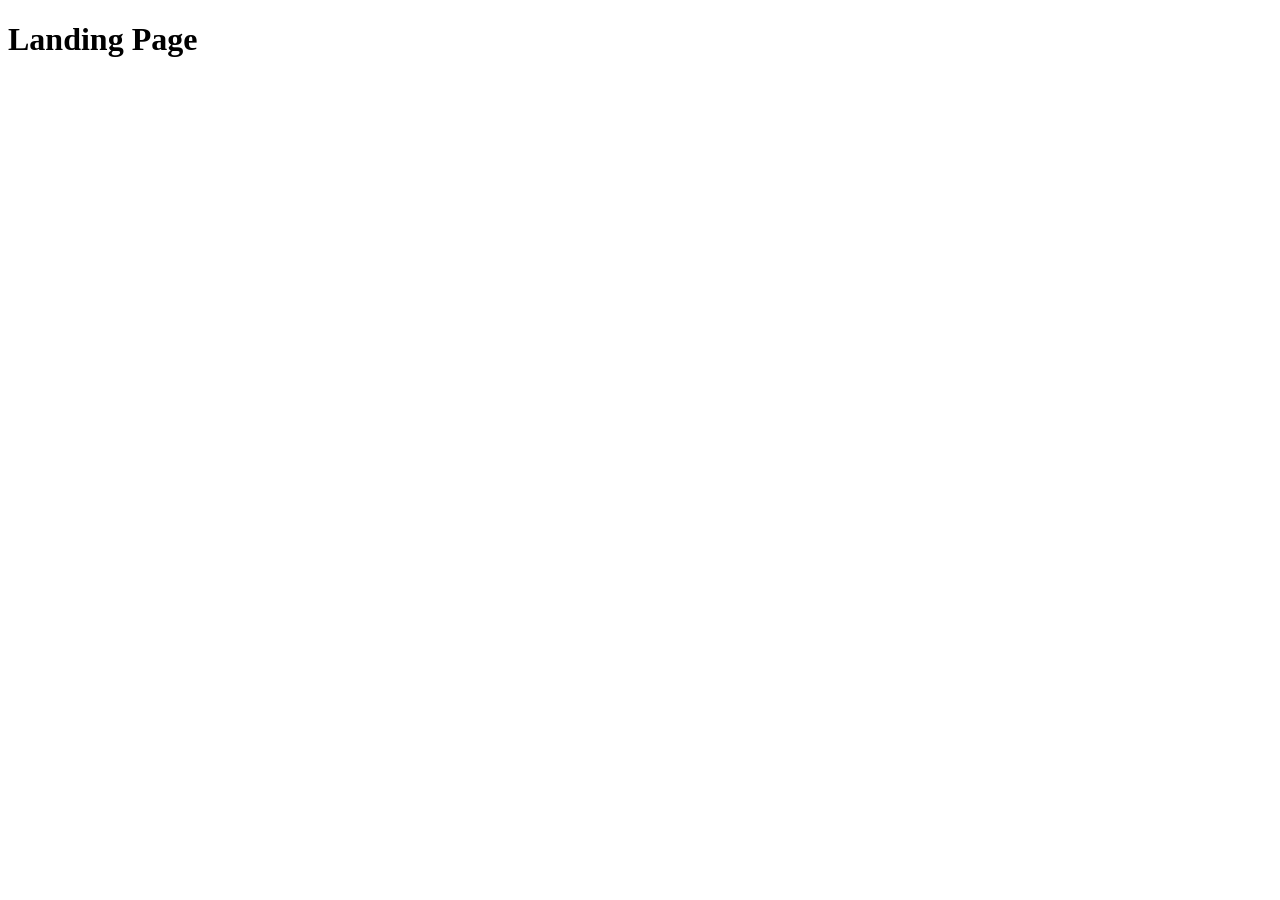
==== src/index.html @ e7beddda "Initial commit" ====
<!DOCTYPE html>
<html lang="en">
  <head>
    <meta charset="UTF-8">
    <meta name="viewport" content="width=device-width, initial-scale=1.0">
    <title>Miami</title>
    <link rel="stylesheet" href="./styles/main.scss">
    <script src="scripts/main.js" defer></script>
  </head>
  <body>
    <h1>Landing Page</h1>
  </body>
</html>
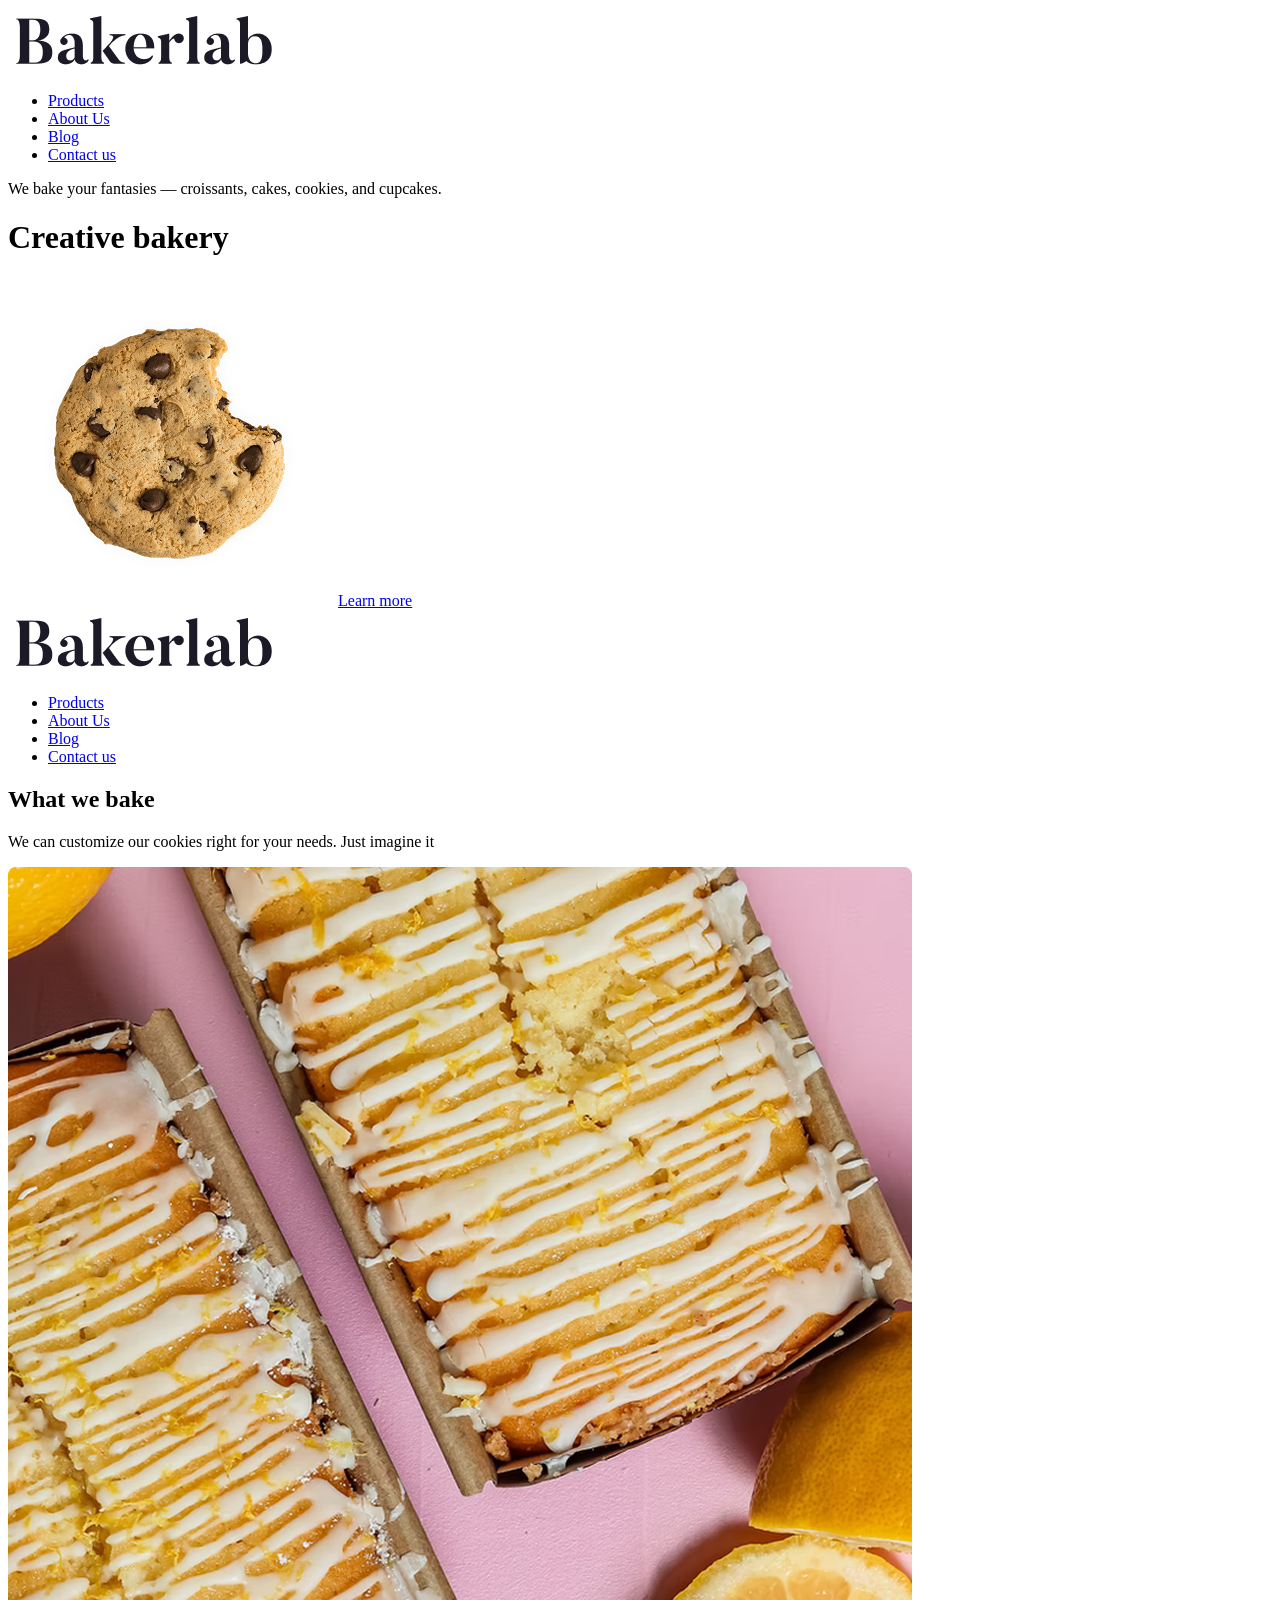
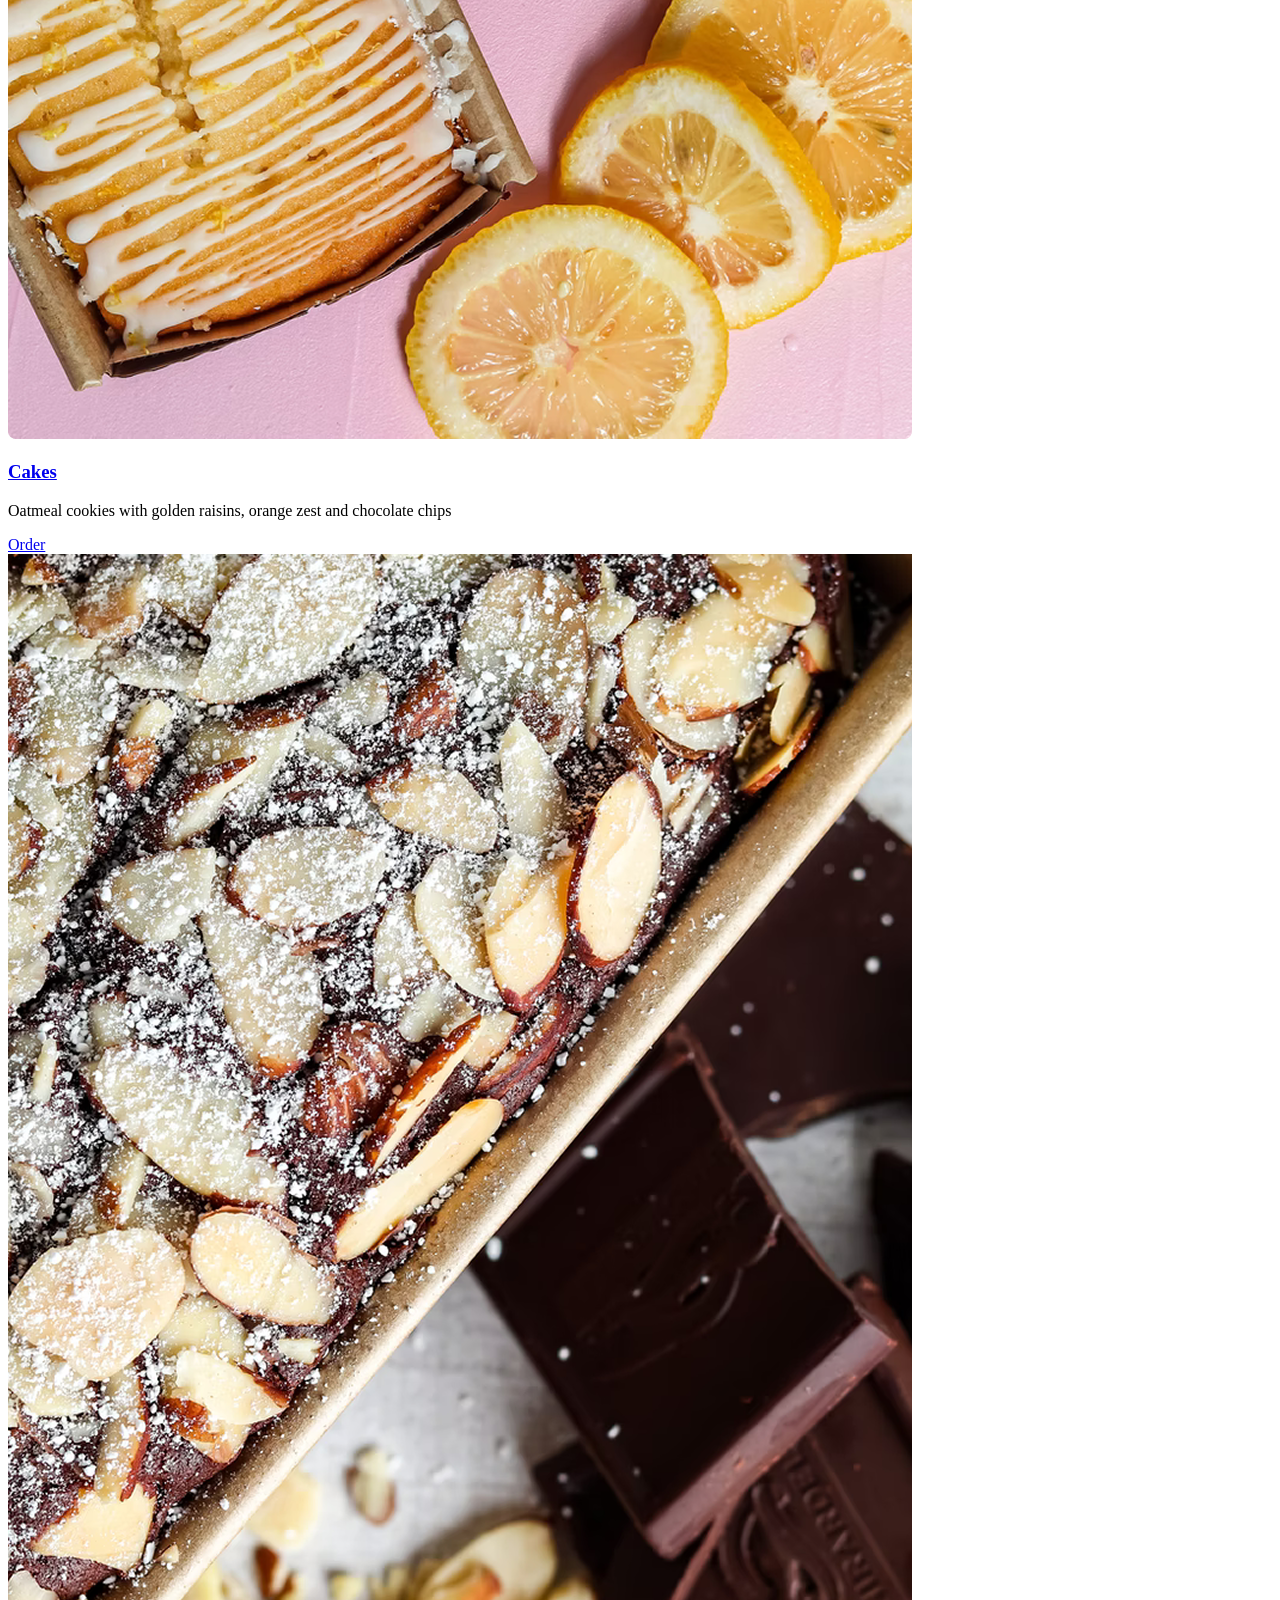
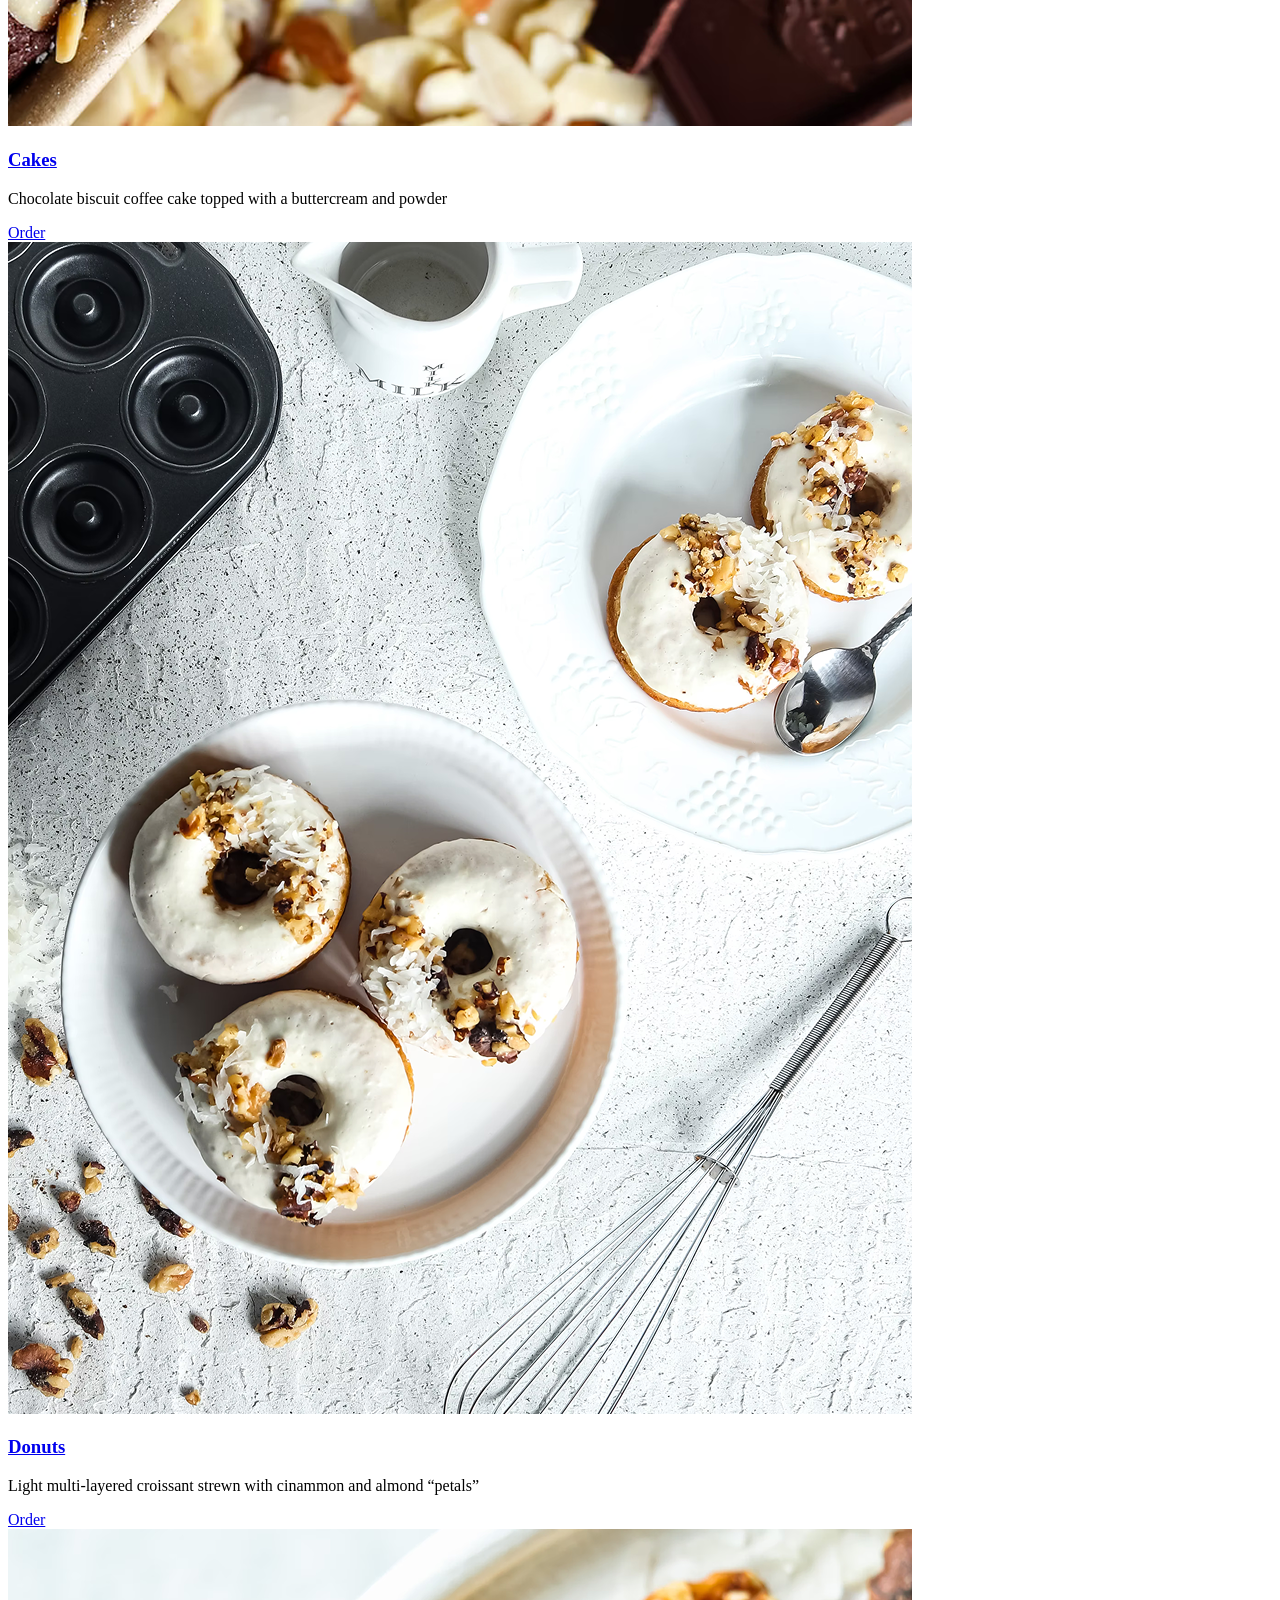
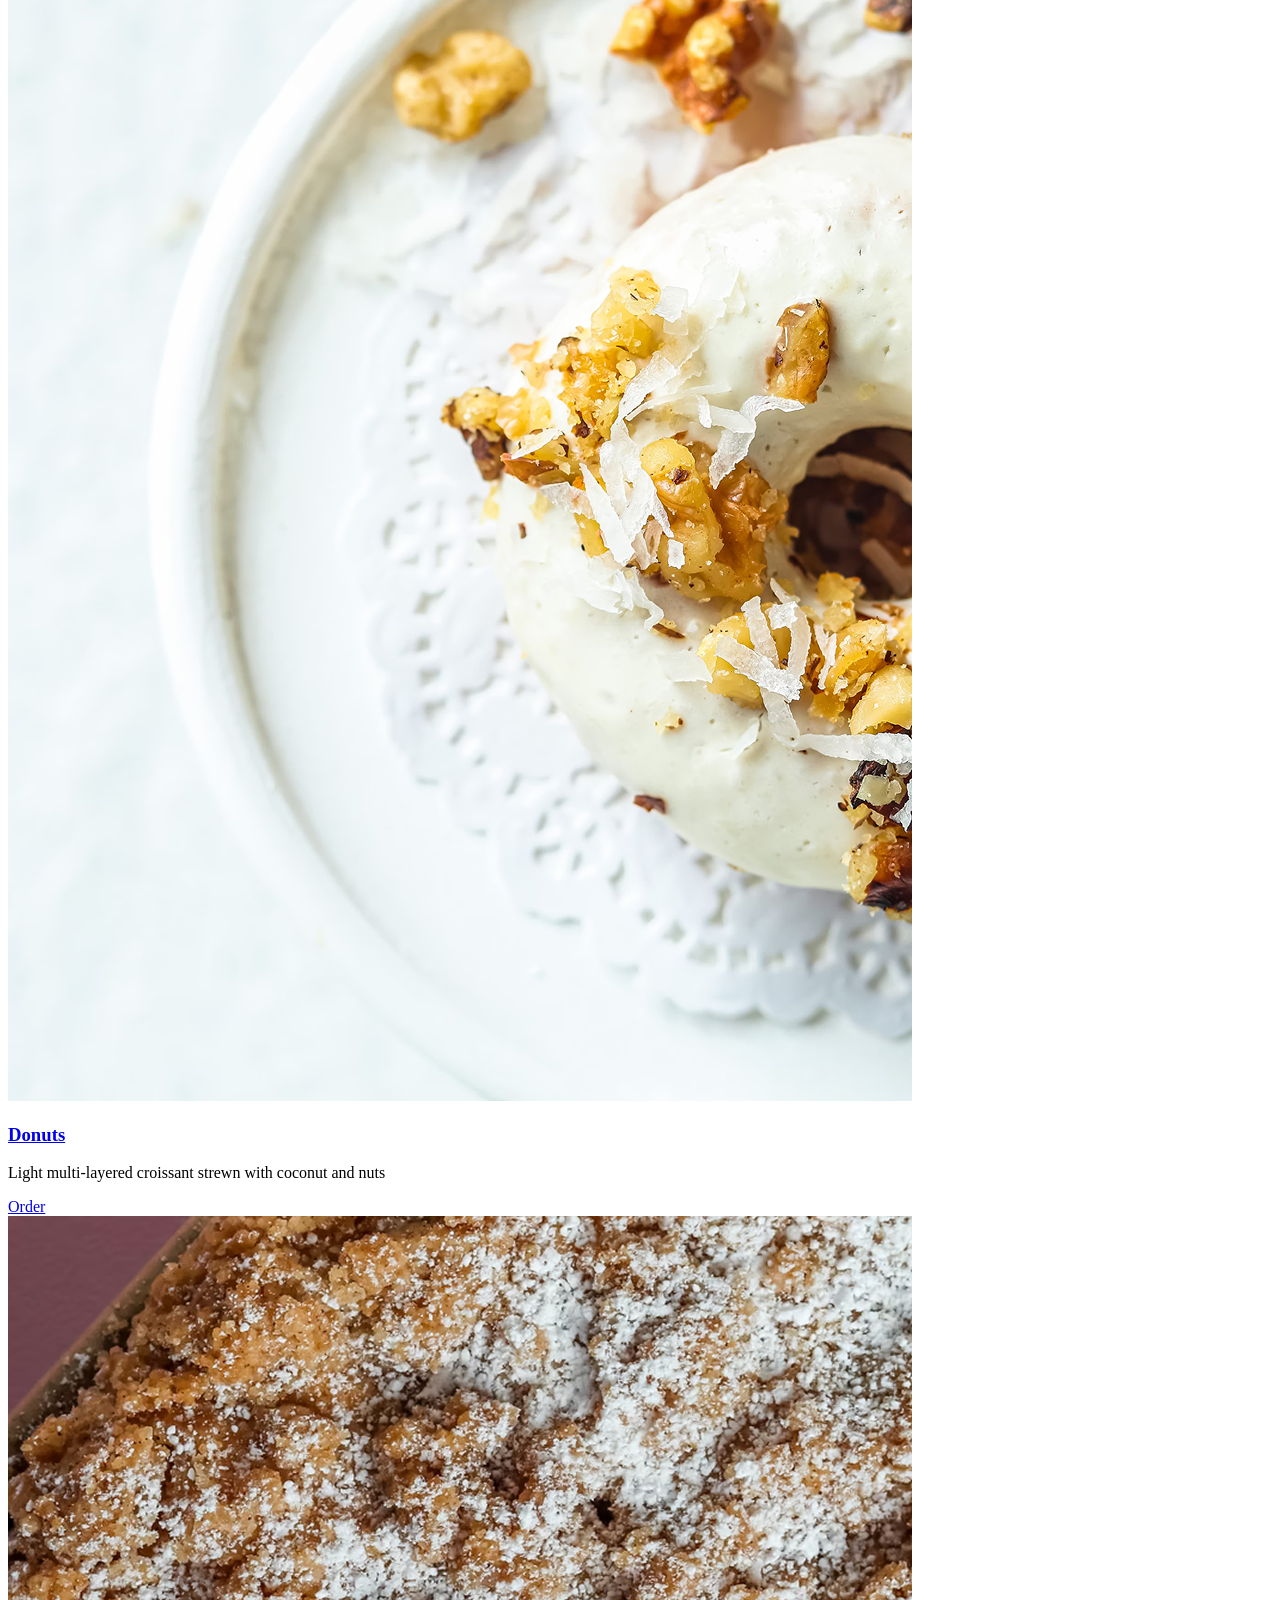
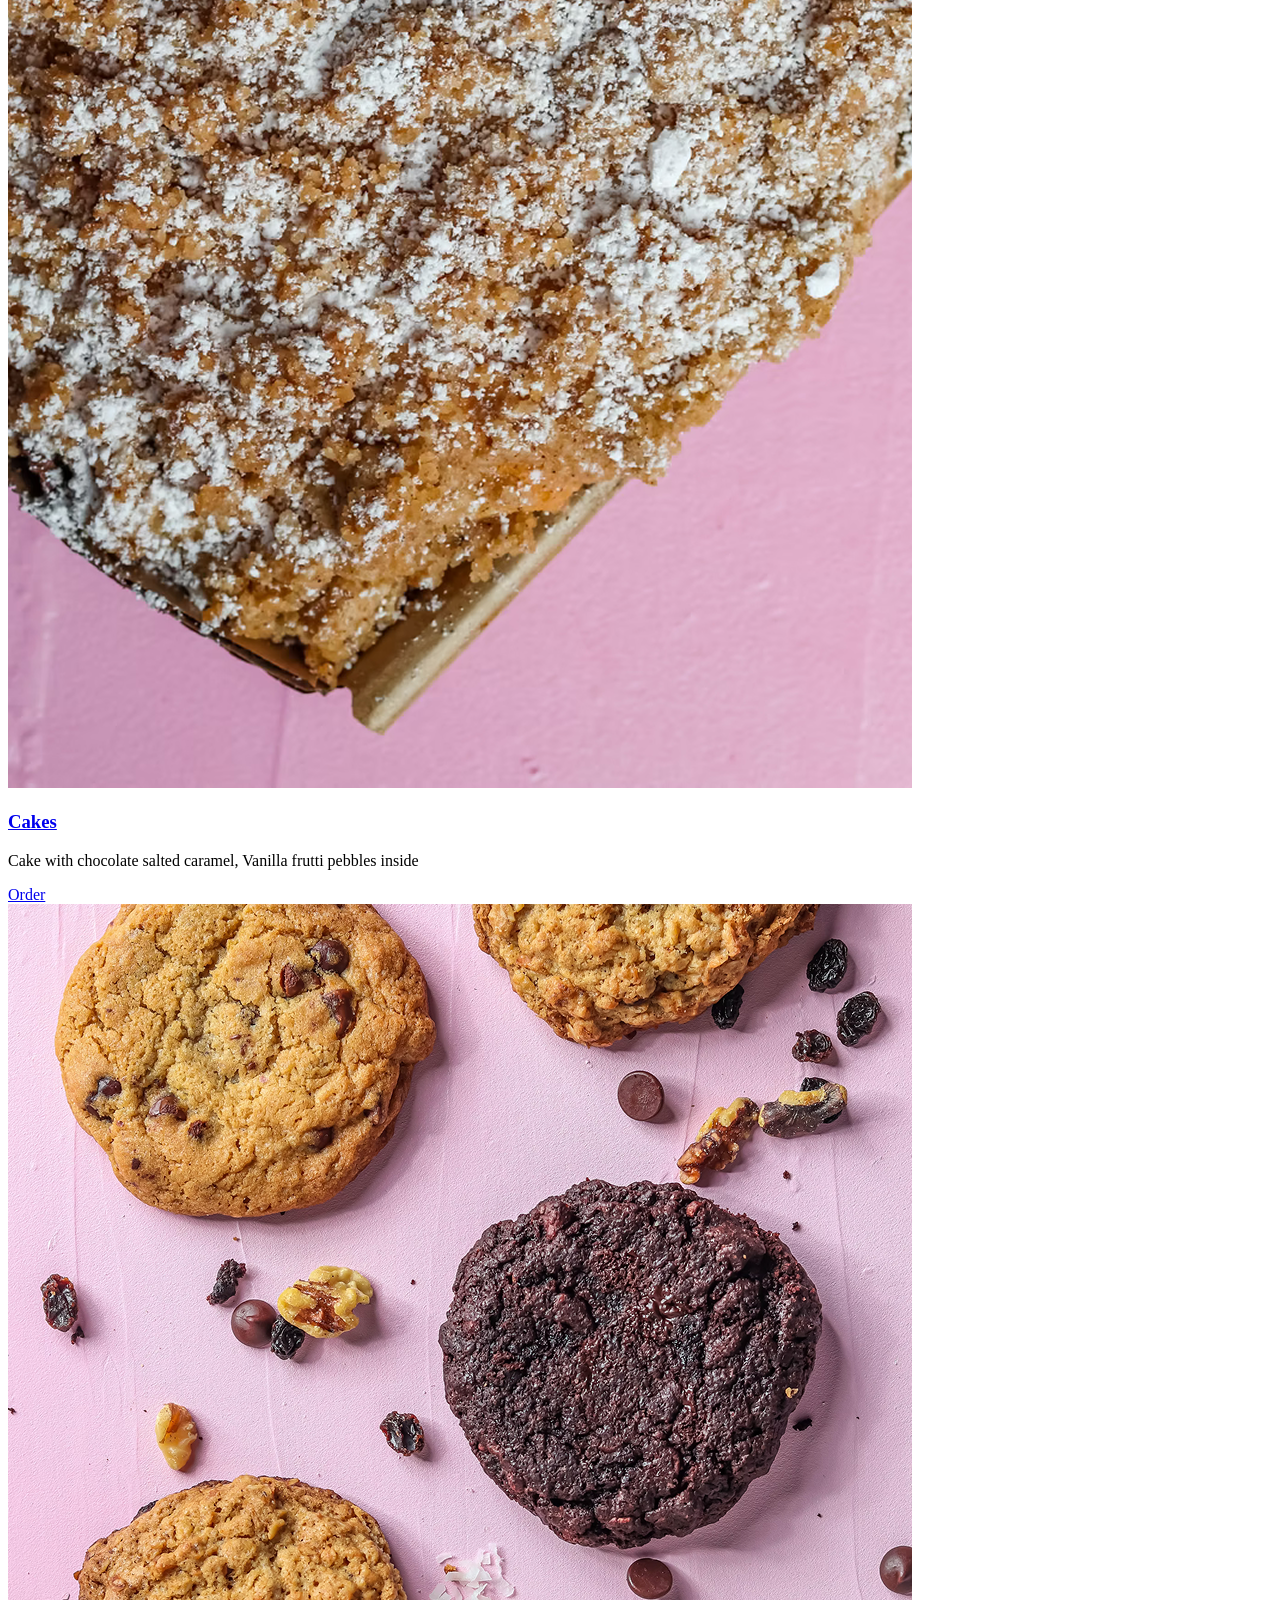
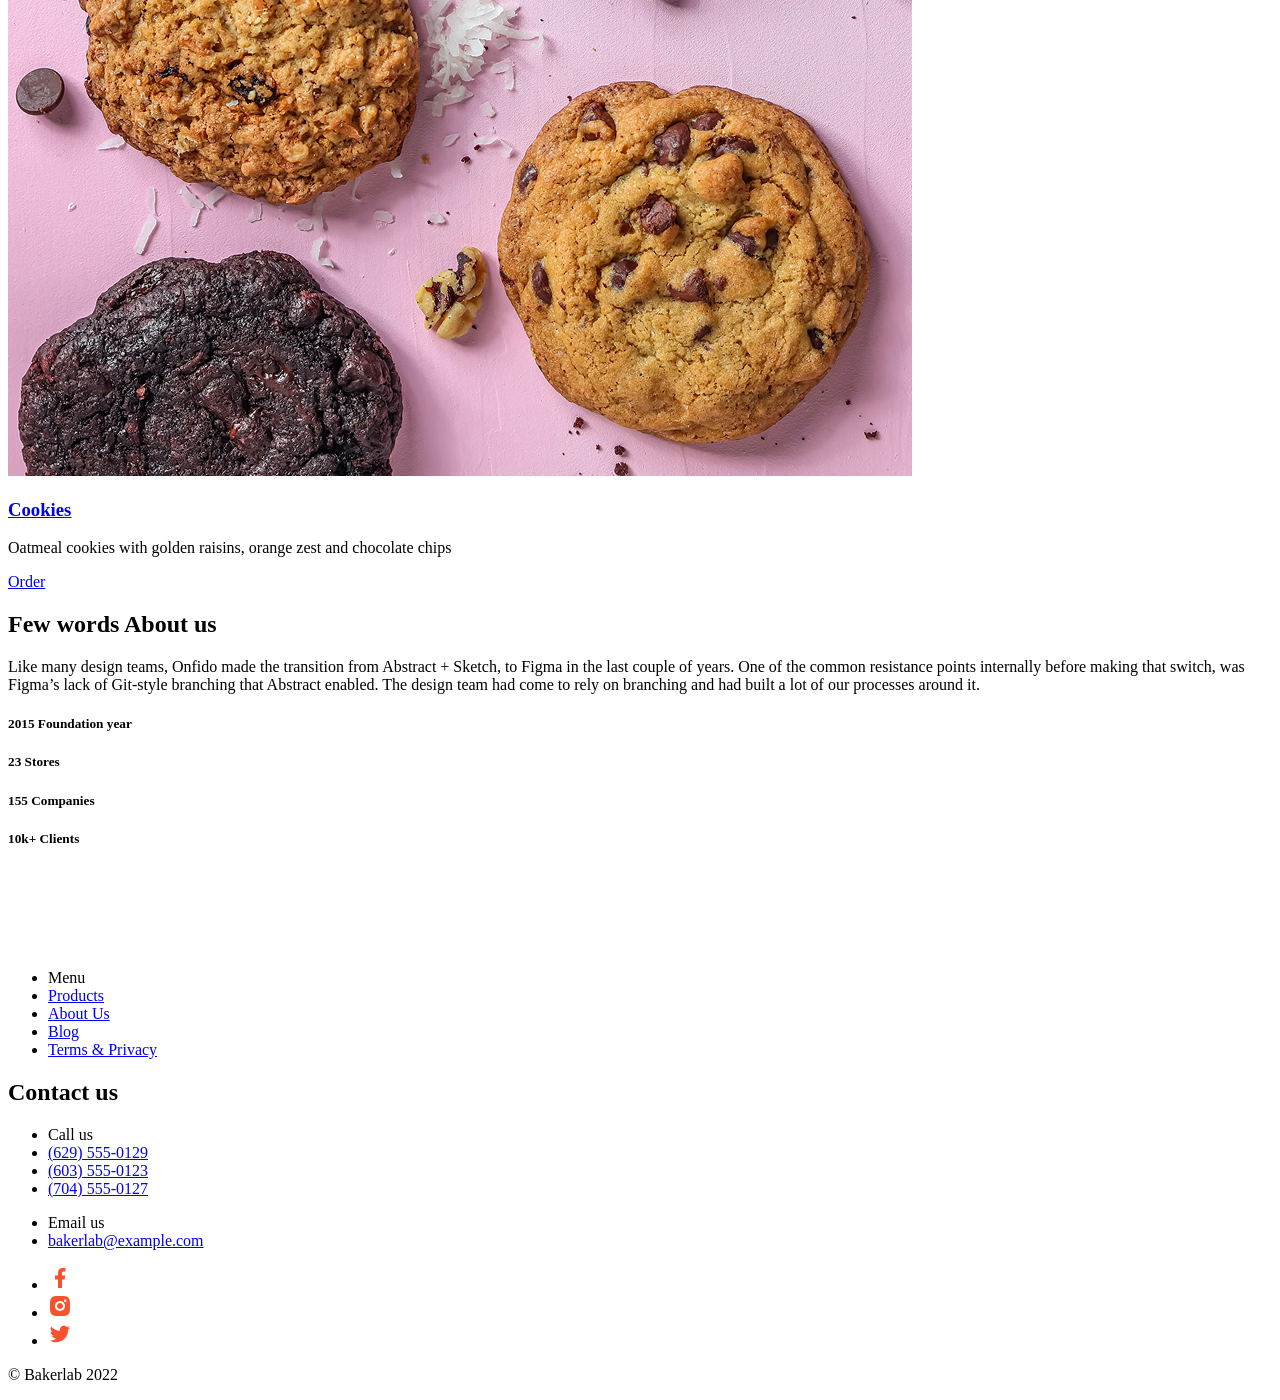
==== commit c9f237ee: "layout Creative Bakery" ====
--- a/src/index.html
+++ b/src/index.html
@@ -1,13 +1,562 @@
-<!DOCTYPE html>
+<!doctype html>
 <html lang="en">
   <head>
-    <meta charset="UTF-8">
-    <meta name="viewport" content="width=device-width, initial-scale=1.0">
-    <title>Miami</title>
-    <link rel="stylesheet" href="./styles/main.scss">
-    <script src="scripts/main.js" defer></script>
+    <meta charset="UTF-8" />
+    <meta
+      name="viewport"
+      content="width=device-width, initial-scale=1.0"
+    />
+    <title>Bakerlab</title>
+    <link
+      rel="stylesheet"
+      href="./styles/main.scss"
+    />
+    <link
+      rel="icon"
+      href="images/icons/icon-cookie.svg"
+    />
   </head>
-  <body>
-    <h1>Landing Page</h1>
+  <body id="body">
+    <header class="header">
+      <div class="top-bar">
+        <a
+          class="top-bar__logo-link"
+          href="#body"
+        >
+          <img
+            class="top-bar__logo"
+            src="images/logo.png"
+            alt="Bakerlab logo"
+          />
+        </a>
+
+        <nav class="top-bar__nav">
+          <ul class="top-bar__list">
+            <li class="top-bar__item">
+              <a
+                class="top-bar__link"
+                href="#products"
+              >
+                Products
+              </a>
+            </li>
+            <li class="top-bar__item">
+              <a
+                class="top-bar__link"
+                href="#about"
+              >
+                About Us
+              </a>
+            </li>
+            <li class="top-bar__item">
+              <a
+                class="top-bar__link"
+                href="#"
+              >
+                Blog
+              </a>
+            </li>
+            <li class="top-bar__item">
+              <a
+                class="top-bar__link top-bar__link--contact"
+                href="#footer"
+              >
+                Contact us
+              </a>
+            </li>
+          </ul>
+        </nav>
+        <a
+          class="top-bar__menu"
+          href="#menu"
+        ></a>
+      </div>
+      <div class="header__inner">
+        <div class="container">
+          <div class="header__content">
+            <p class="header__text">
+              We bake your fantasies — croissants, cakes, cookies, and cupcakes.
+            </p>
+            <h1 class="header__title">Creative bakery</h1>
+            <img
+              class="header__img"
+              src="images/cookie-bg-tablet.png"
+              alt="Cookie"
+            />
+            <a
+              class="header__link"
+              href="#about"
+            >
+              Learn more
+            </a>
+          </div>
+        </div>
+      </div>
+    </header>
+
+    <aside
+      class="menu"
+      id="menu"
+    >
+      <div class="top-bar">
+        <a
+          class="top-bar__logo-link"
+          href="#body"
+        >
+          <img
+            class="top-bar__logo"
+            src="images/logo.png"
+            alt="Bakerlab logo"
+          />
+        </a>
+
+        <a
+          class="top-bar__menu top-bar__menu--close"
+          href="#"
+        ></a>
+      </div>
+      <nav class="menu__nav">
+        <ul class="menu__list">
+          <li class="menu__item">
+            <a
+              class="menu__link"
+              href="#products"
+            >
+              Products
+            </a>
+          </li>
+          <li class="menu__item">
+            <a
+              class="menu__link"
+              href="#about"
+            >
+              About Us
+            </a>
+          </li>
+          <li class="menu__item">
+            <a
+              class="menu__link"
+              href="#"
+            >
+              Blog
+            </a>
+          </li>
+          <li class="menu__item">
+            <a
+              class="menu__link menu__link--contact"
+              href="#footer"
+            >
+              Contact us
+            </a>
+          </li>
+        </ul>
+      </nav>
+    </aside>
+
+    <section
+      class="products"
+      id="products"
+    >
+      <div class="products__inner">
+        <div class="container">
+          <h2 class="title">What we bake</h2>
+          <p class="products__text">
+            We can customize our cookies right for your needs. Just imagine it
+          </p>
+          <div class="products__items">
+            <div class="products__item">
+              <a
+                class="products__link-img"
+                href="#"
+              >
+                <img
+                  class="products__img"
+                  src="images/products/product-1.png"
+                  alt="Example of our cake"
+                />
+              </a>
+              <div class="products__item-box">
+                <a
+                  class="products__title-link"
+                  href="#"
+                >
+                  <h3 class="products__title">Cakes</h3>
+                </a>
+                <p class="products__descr">
+                  Oatmeal cookies with golden raisins, orange zest and chocolate
+                  chips
+                </p>
+                <a
+                  class="products__link"
+                  href="#footer"
+                >
+                  Order
+                </a>
+              </div>
+            </div>
+            <div class="products__item">
+              <a
+                class="products__link-img"
+                href="#"
+              >
+                <img
+                  class="products__img"
+                  src="images/products/product-2.png"
+                  alt="Example of our cake"
+                />
+              </a>
+              <div class="products__item-box">
+                <a
+                  class="products__title-link"
+                  href="#"
+                >
+                  <h3 class="products__title">Cakes</h3>
+                </a>
+                <p class="products__descr">
+                  Chocolate biscuit coffee cake topped with a buttercream and
+                  powder
+                </p>
+                <a
+                  class="products__link"
+                  href="#footer"
+                >
+                  Order
+                </a>
+              </div>
+            </div>
+            <div class="products__item products__item--donuts">
+              <a
+                class="products__link-img"
+                href="#"
+              >
+                <img
+                  class="products__img"
+                  src="images/products/product-3.png"
+                  alt="Example of our donuts"
+                />
+              </a>
+              <div class="products__item-box">
+                <a
+                  class="products__title-link"
+                  href="#"
+                >
+                  <h3 class="products__title">Donuts</h3>
+                </a>
+                <p class="products__descr">
+                  Light multi-layered croissant strewn with cinammon and almond
+                  “petals”
+                </p>
+                <a
+                  class="products__link"
+                  href="#footer"
+                >
+                  Order
+                </a>
+              </div>
+            </div>
+            <div class="products__item">
+              <a
+                class="products__link-img"
+                href="#"
+              >
+                <img
+                  class="products__img"
+                  src="images/products/product-4.png"
+                  alt="Example of our donuts"
+                />
+              </a>
+              <div class="products__item-box">
+                <a
+                  class="products__title-link"
+                  href="#"
+                >
+                  <h3 class="products__title">Donuts</h3>
+                </a>
+                <p class="products__descr">
+                  Light multi-layered croissant strewn with coconut and nuts
+                </p>
+                <a
+                  class="products__link"
+                  href="#footer"
+                >
+                  Order
+                </a>
+              </div>
+            </div>
+            <div class="products__item">
+              <a
+                class="products__link-img"
+                href="#"
+              >
+                <img
+                  class="products__img"
+                  src="images/products/product-5.png"
+                  alt="Example of our cake"
+                />
+              </a>
+              <div class="products__item-box">
+                <a
+                  class="products__title-link"
+                  href="#"
+                >
+                  <h3 class="products__title">Cakes</h3>
+                </a>
+                <p class="products__descr">
+                  Cake with chocolate salted caramel, Vanilla frutti pebbles
+                  inside
+                </p>
+                <a
+                  class="products__link"
+                  href="#footer"
+                >
+                  Order
+                </a>
+              </div>
+            </div>
+            <div class="products__item">
+              <a
+                class="products__link-img"
+                href="#"
+              >
+                <img
+                  class="products__img"
+                  src="images/products/product-6.png"
+                  alt="Example of our cookies"
+                />
+              </a>
+              <div class="products__item-box">
+                <a
+                  class="products__title-link"
+                  href="#"
+                >
+                  <h3 class="products__title">Cookies</h3>
+                </a>
+                <p class="products__descr">
+                  Oatmeal cookies with golden raisins, orange zest and chocolate
+                  chips
+                </p>
+                <a
+                  class="products__link"
+                  href="#footer"
+                >
+                  Order
+                </a>
+              </div>
+            </div>
+          </div>
+        </div>
+      </div>
+    </section>
+    <section
+      class="about"
+      id="about"
+    >
+      <div class="about__inner">
+        <div class="container">
+          <div class="about__info">
+            <h2 class="title about__info-title">Few words About us</h2>
+            <p class="about__info-text">
+              Like many design teams, Onfido made the transition from Abstract +
+              Sketch, to Figma in the last couple of years. One of the common
+              resistance points internally before making that switch, was
+              Figma’s lack of Git-style branching that Abstract enabled. The
+              design team had come to rely on branching and had built a lot of
+              our processes around it.
+            </p>
+          </div>
+          <div class="about__numbers">
+            <h5 class="about__numbers-title">
+              2015
+              <span class="about__numbers-span">Foundation year</span>
+            </h5>
+            <h5 class="about__numbers-title">
+              23
+              <span class="about__numbers-span">Stores</span>
+            </h5>
+            <h5 class="about__numbers-title">
+              155
+              <span class="about__numbers-span">Companies</span>
+            </h5>
+            <h5 class="about__numbers-title">
+              10k+
+              <span class="about__numbers-span">Clients</span>
+            </h5>
+          </div>
+        </div>
+      </div>
+    </section>
+    <footer
+      class="footer"
+      id="footer"
+    >
+      <div class="footer__inner">
+        <div class="container">
+          <div class="footer__content">
+            <div class="footer__info">
+              <a
+                class="footer__link-logo"
+                href="#body"
+              >
+                <img
+                  class="footer__logo"
+                  src="images/footer-logo.png"
+                  alt="Bakerlab logo"
+                />
+              </a>
+              <nav class="footer__info-nav">
+                <ul class="footer__info-list">
+                  <li class="footer__info-item list-title">Menu</li>
+                  <li class="footer__info-item">
+                    <a
+                      class="footer__info-link"
+                      href="#products"
+                    >
+                      Products
+                    </a>
+                  </li>
+                  <li class="footer__info-item">
+                    <a
+                      class="footer__info-link"
+                      href="#about"
+                    >
+                      About Us
+                    </a>
+                  </li>
+                  <li class="footer__info-item">
+                    <a
+                      class="footer__info-link"
+                      href="#"
+                    >
+                      Blog
+                    </a>
+                  </li>
+                  <li class="footer__info-item">
+                    <a
+                      class="footer__info-link"
+                      href="#"
+                    >
+                      Terms & Privacy
+                    </a>
+                  </li>
+                </ul>
+              </nav>
+            </div>
+            <div class="footer__contact">
+              <h2 class="footer__contact-title title">Contact us</h2>
+              <div class="footer__contact-inner">
+                <div class="footer__phone">
+                  <ul class="footer__phone-list">
+                    <li class="footer__phone-item list-title">Call us</li>
+                    <li class="footer__phone-item">
+                      <a
+                        class="footer__phone-link"
+                        href="tel:6295550129"
+                      >
+                        (629) 555-0129
+                      </a>
+                    </li>
+                    <li class="footer__phone-item">
+                      <a
+                        class="footer__phone-link"
+                        href="tel:6035550123"
+                      >
+                        (603) 555-0123
+                      </a>
+                    </li>
+                    <li class="footer__phone-item">
+                      <a
+                        class="footer__phone-link"
+                        href="tel:7045550127"
+                      >
+                        (704) 555-0127
+                      </a>
+                    </li>
+                  </ul>
+                </div>
+                <div class="footer__email">
+                  <ul class="footer__email-list">
+                    <li class="footer__email-item list-title">Email us</li>
+                    <li class="footer__email-item">
+                      <a
+                        class="footer__email-link"
+                        href="mailto:bakerlab@example.com"
+                      >
+                        bakerlab@example.com
+                      </a>
+                    </li>
+                  </ul>
+                </div>
+              </div>
+            </div>
+          </div>
+          <div class="footer__social">
+            <ul class="footer__social-list">
+              <li class="footer__social-item">
+                <a
+                  class="footer__social-link"
+                  href="https://www.facebook.com/"
+                  target="_blank"
+                >
+                  <svg
+                    width="24"
+                    height="24"
+                    viewBox="0 0 24 24"
+                    fill="none"
+                    xmlns="http://www.w3.org/2000/svg"
+                  >
+                    <path
+                      d="M14 13.5H16.5L17.5 9.5H14V7.5C14 6.47 14 5.5 16 5.5H17.5V2.14C17.174 2.097 15.943 2 14.643 2C11.928 2 10 3.657 10 6.7V9.5H7V13.5H10V22H14V13.5Z"
+                      fill="#F9512E"
+                    />
+                  </svg>
+                </a>
+              </li>
+              <li class="footer__social-item">
+                <a
+                  class="footer__social-link"
+                  href="https://www.instagram.com/"
+                  target="_blank"
+                >
+                  <svg
+                    width="24"
+                    height="24"
+                    viewBox="0 0 24 24"
+                    fill="none"
+                    xmlns="http://www.w3.org/2000/svg"
+                  >
+                    <path
+                      d="M12 2C14.717 2 15.056 2.01 16.122 2.06C17.187 2.11 17.912 2.277 18.55 2.525C19.21 2.779 19.766 3.123 20.322 3.678C20.8305 4.1779 21.224 4.78259 21.475 5.45C21.722 6.087 21.89 6.813 21.94 7.878C21.987 8.944 22 9.283 22 12C22 14.717 21.99 15.056 21.94 16.122C21.89 17.187 21.722 17.912 21.475 18.55C21.2247 19.2178 20.8311 19.8226 20.322 20.322C19.822 20.8303 19.2173 21.2238 18.55 21.475C17.913 21.722 17.187 21.89 16.122 21.94C15.056 21.987 14.717 22 12 22C9.283 22 8.944 21.99 7.878 21.94C6.813 21.89 6.088 21.722 5.45 21.475C4.78233 21.2245 4.17753 20.8309 3.678 20.322C3.16941 19.8222 2.77593 19.2175 2.525 18.55C2.277 17.913 2.11 17.187 2.06 16.122C2.013 15.056 2 14.717 2 12C2 9.283 2.01 8.944 2.06 7.878C2.11 6.812 2.277 6.088 2.525 5.45C2.77524 4.78218 3.1688 4.17732 3.678 3.678C4.17767 3.16923 4.78243 2.77573 5.45 2.525C6.088 2.277 6.812 2.11 7.878 2.06C8.944 2.013 9.283 2 12 2ZM12 7C10.6739 7 9.40215 7.52678 8.46447 8.46447C7.52678 9.40215 7 10.6739 7 12C7 13.3261 7.52678 14.5979 8.46447 15.5355C9.40215 16.4732 10.6739 17 12 17C13.3261 17 14.5979 16.4732 15.5355 15.5355C16.4732 14.5979 17 13.3261 17 12C17 10.6739 16.4732 9.40215 15.5355 8.46447C14.5979 7.52678 13.3261 7 12 7ZM18.5 6.75C18.5 6.41848 18.3683 6.10054 18.1339 5.86612C17.8995 5.6317 17.5815 5.5 17.25 5.5C16.9185 5.5 16.6005 5.6317 16.3661 5.86612C16.1317 6.10054 16 6.41848 16 6.75C16 7.08152 16.1317 7.39946 16.3661 7.63388C16.6005 7.8683 16.9185 8 17.25 8C17.5815 8 17.8995 7.8683 18.1339 7.63388C18.3683 7.39946 18.5 7.08152 18.5 6.75ZM12 9C12.7956 9 13.5587 9.31607 14.1213 9.87868C14.6839 10.4413 15 11.2044 15 12C15 12.7956 14.6839 13.5587 14.1213 14.1213C13.5587 14.6839 12.7956 15 12 15C11.2044 15 10.4413 14.6839 9.87868 14.1213C9.31607 13.5587 9 12.7956 9 12C9 11.2044 9.31607 10.4413 9.87868 9.87868C10.4413 9.31607 11.2044 9 12 9Z"
+                      fill="#F9512E"
+                    />
+                  </svg>
+                </a>
+              </li>
+              <li class="footer__social-item">
+                <a
+                  class="footer__social-link"
+                  href="https://x.com/"
+                  target="_blank"
+                >
+                  <svg
+                    width="24"
+                    height="24"
+                    viewBox="0 0 24 24"
+                    fill="none"
+                    xmlns="http://www.w3.org/2000/svg"
+                  >
+                    <path
+                      d="M22.1621 5.65605C21.3986 5.99374 20.589 6.21552 19.7601 6.31405C20.6338 5.79148 21.2878 4.96906 21.6001 4.00005C20.7801 4.48805 19.8811 4.83005 18.9441 5.01505C18.3147 4.34163 17.4804 3.89501 16.571 3.74463C15.6616 3.59425 14.728 3.74854 13.9153 4.1835C13.1026 4.61846 12.4564 5.30973 12.0772 6.14984C11.6979 6.98995 11.6068 7.93183 11.8181 8.82905C10.1552 8.7457 8.52838 8.31357 7.04334 7.56071C5.55829 6.80785 4.24818 5.7511 3.19805 4.45905C2.82634 5.0975 2.63101 5.82328 2.63205 6.56205C2.63205 8.01205 3.37005 9.29305 4.49205 10.043C3.82806 10.0221 3.17869 9.84283 2.59805 9.52005V9.57205C2.59825 10.5377 2.93242 11.4737 3.5439 12.2211C4.15538 12.9686 5.00653 13.4815 5.95305 13.673C5.33667 13.8401 4.69036 13.8647 4.06305 13.745C4.32992 14.5763 4.85006 15.3032 5.55064 15.8242C6.25123 16.3451 7.09718 16.6338 7.97005 16.65C7.10253 17.3314 6.10923 17.835 5.04693 18.1322C3.98464 18.4294 2.87418 18.5143 1.77905 18.382C3.69075 19.6115 5.91615 20.2642 8.18905 20.262C15.8821 20.262 20.0891 13.889 20.0891 8.36205C20.0891 8.18205 20.0841 8.00005 20.0761 7.82205C20.8949 7.23022 21.6017 6.49707 22.1631 5.65705L22.1621 5.65605Z"
+                      fill="#F9512E"
+                    />
+                  </svg>
+                </a>
+              </li>
+            </ul>
+            <p class="footer__social-rights">© Bakerlab 2022</p>
+          </div>
+        </div>
+      </div>
+    </footer>
+    <script src="scripts/main.js"></script>
   </body>
 </html>
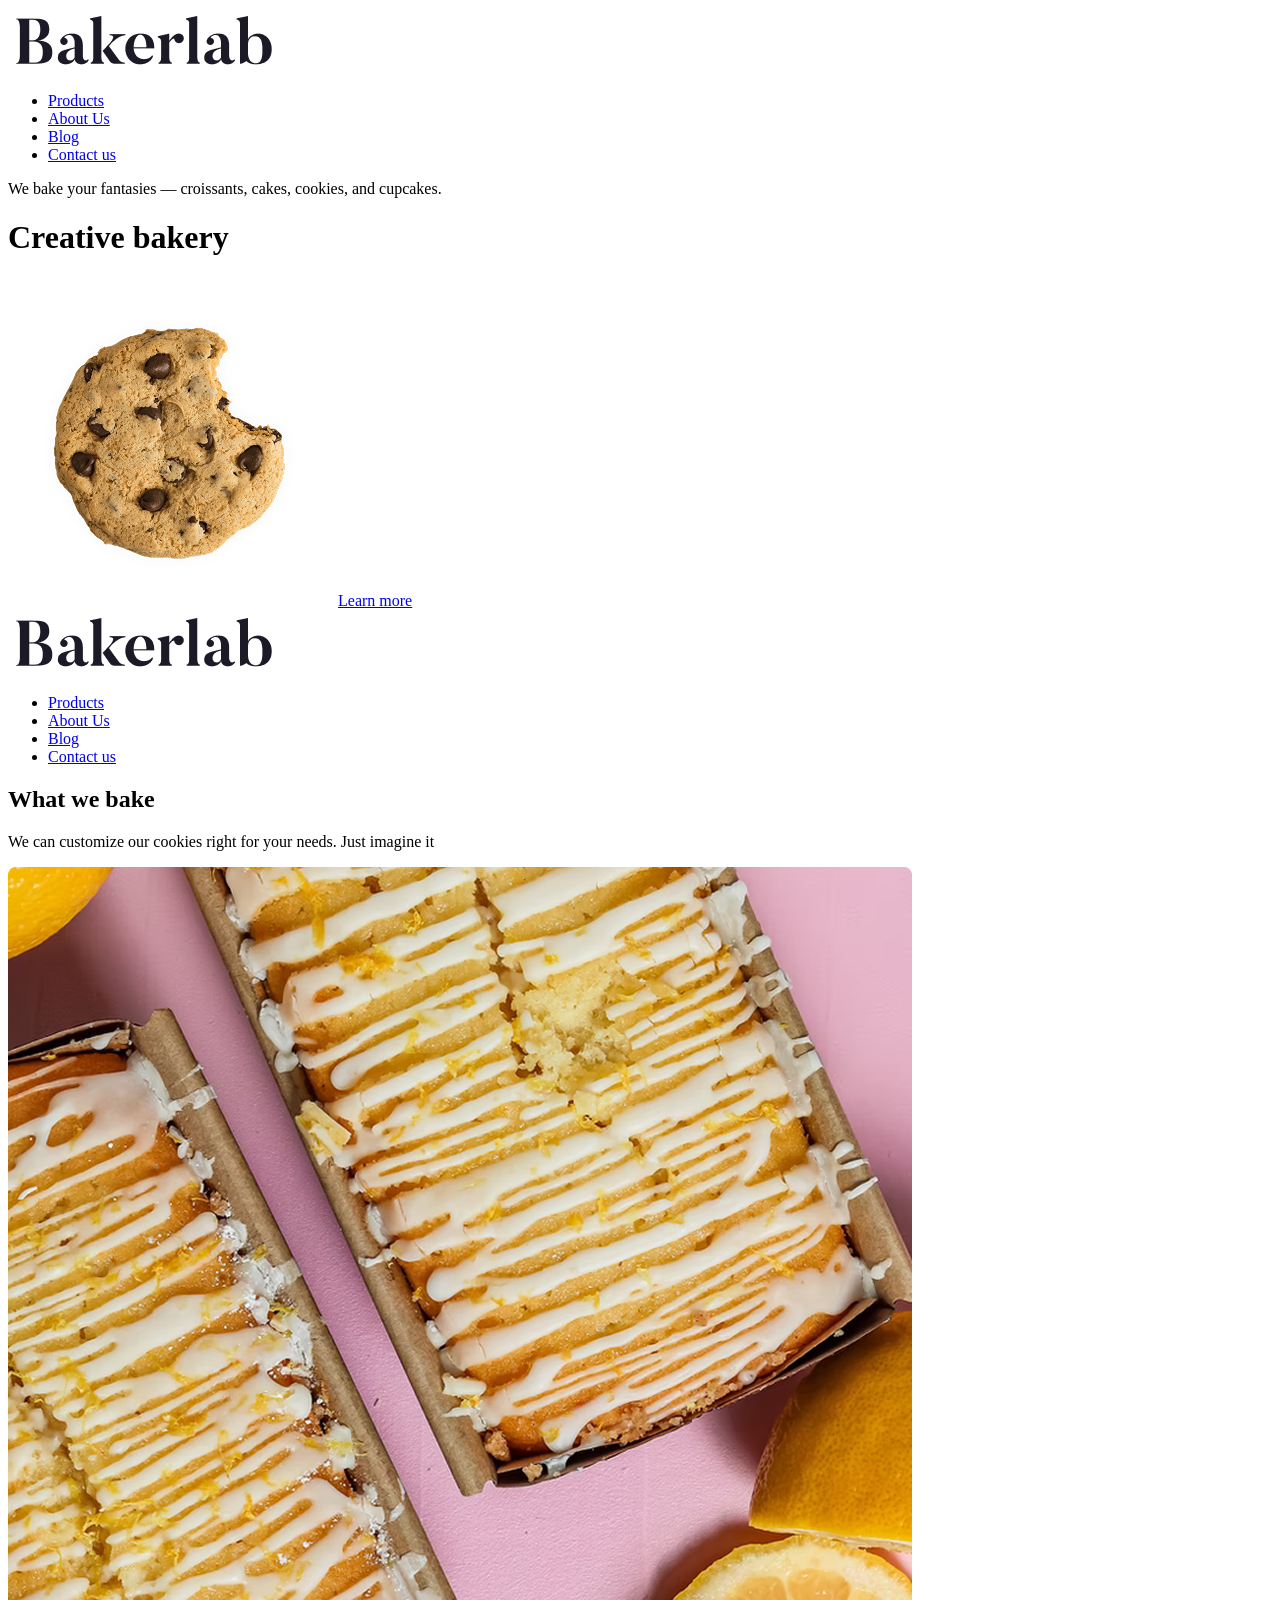
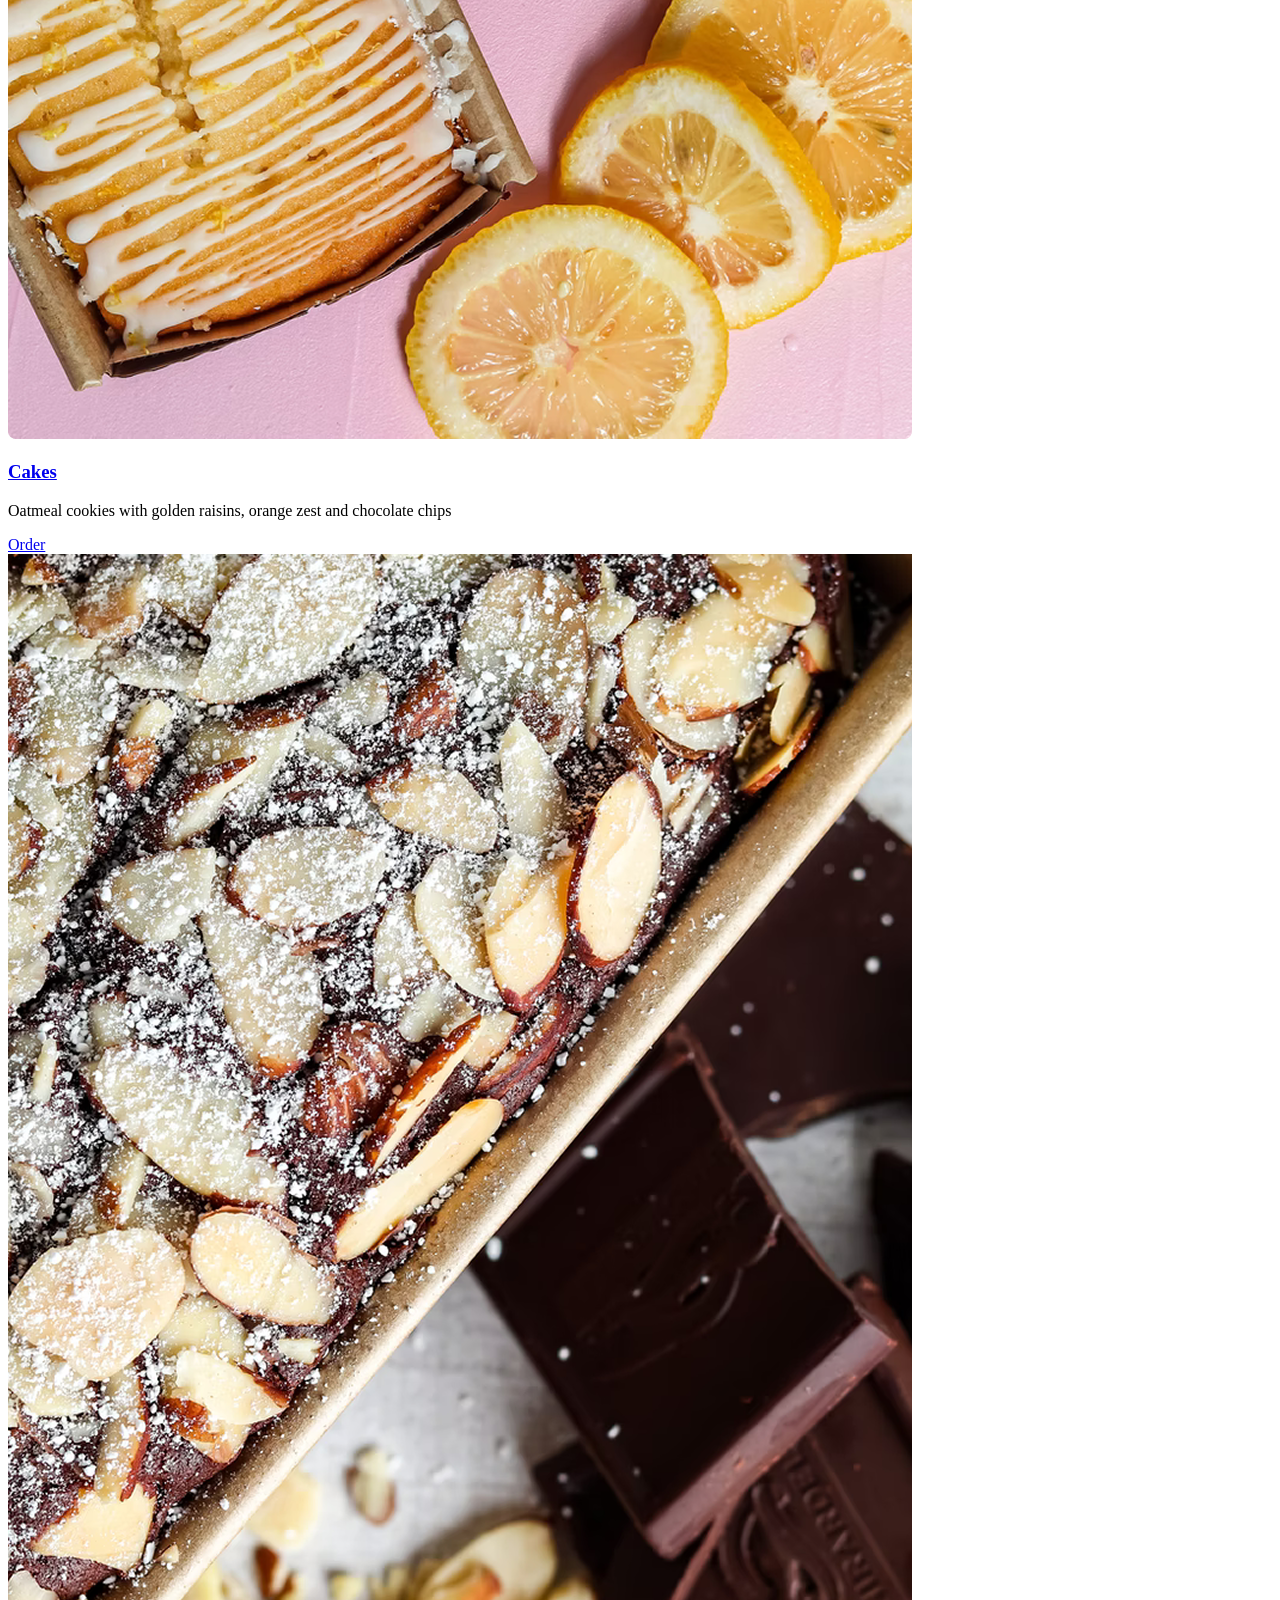
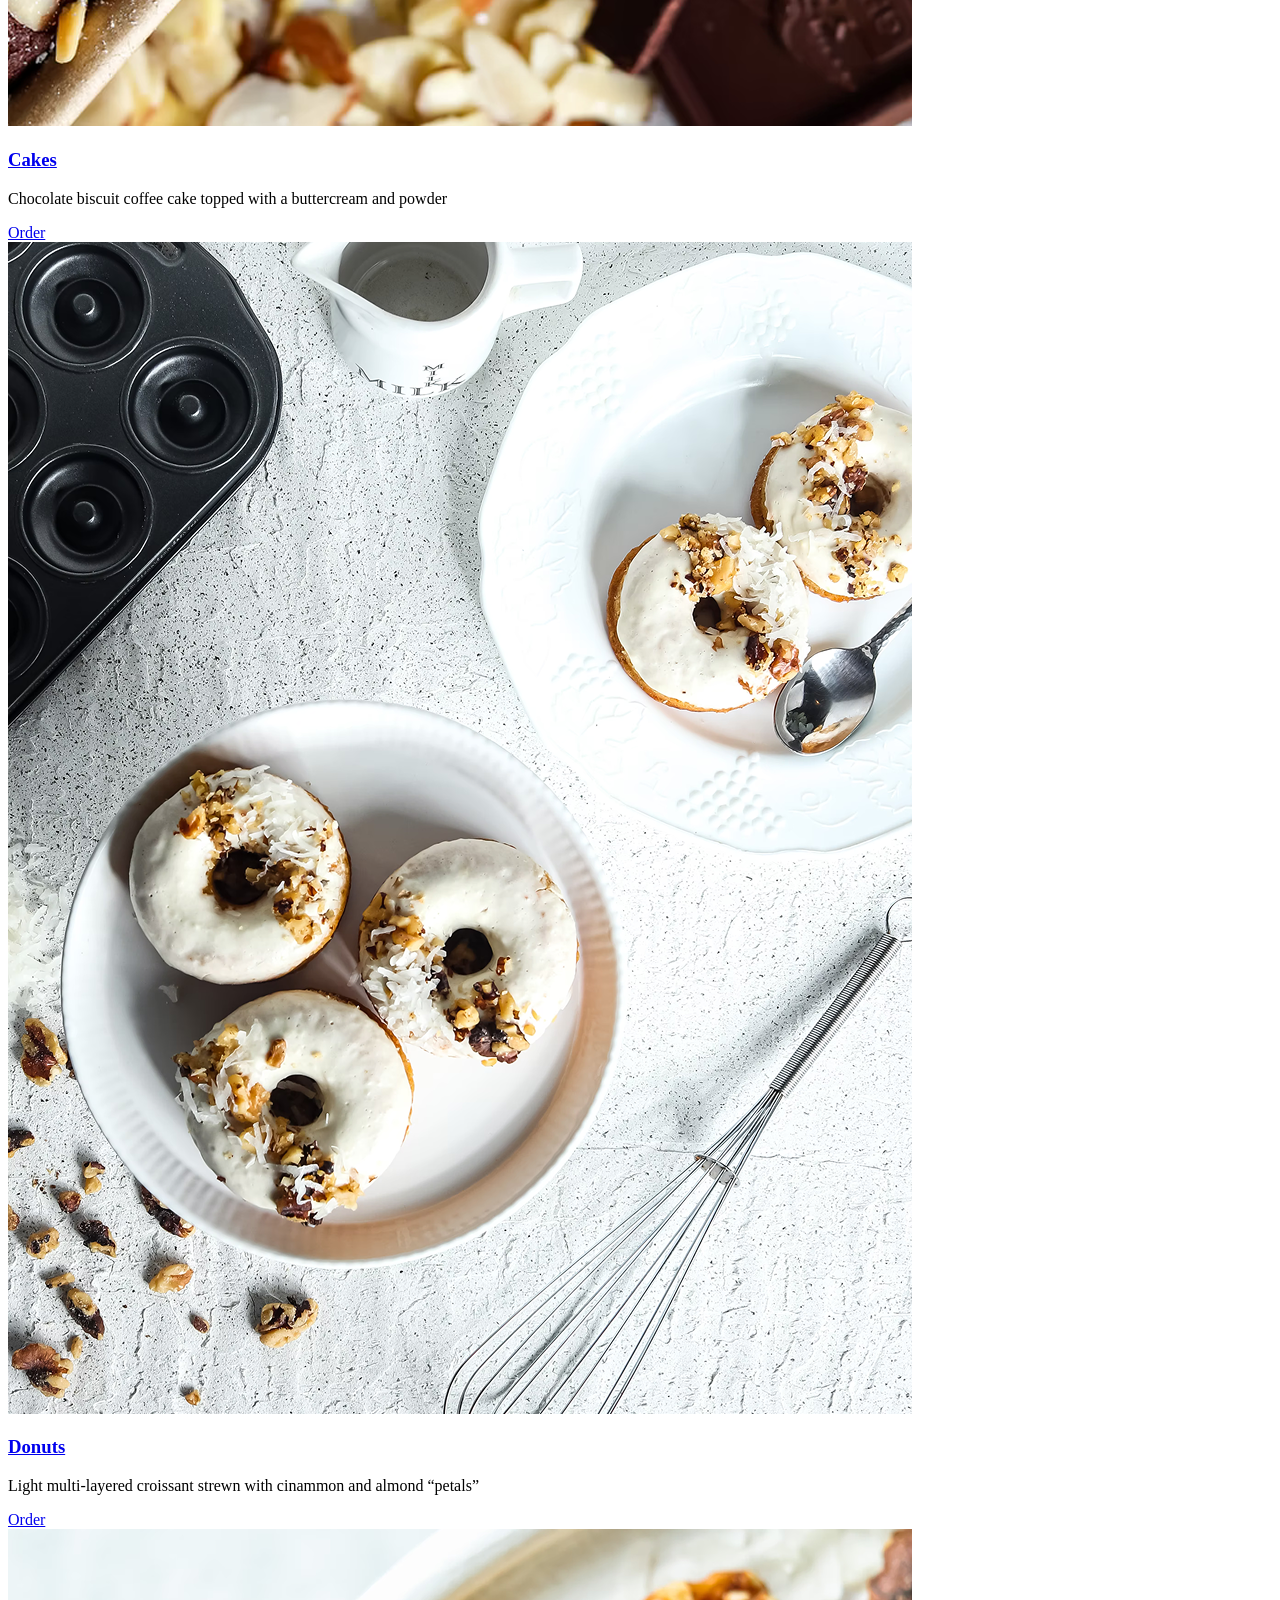
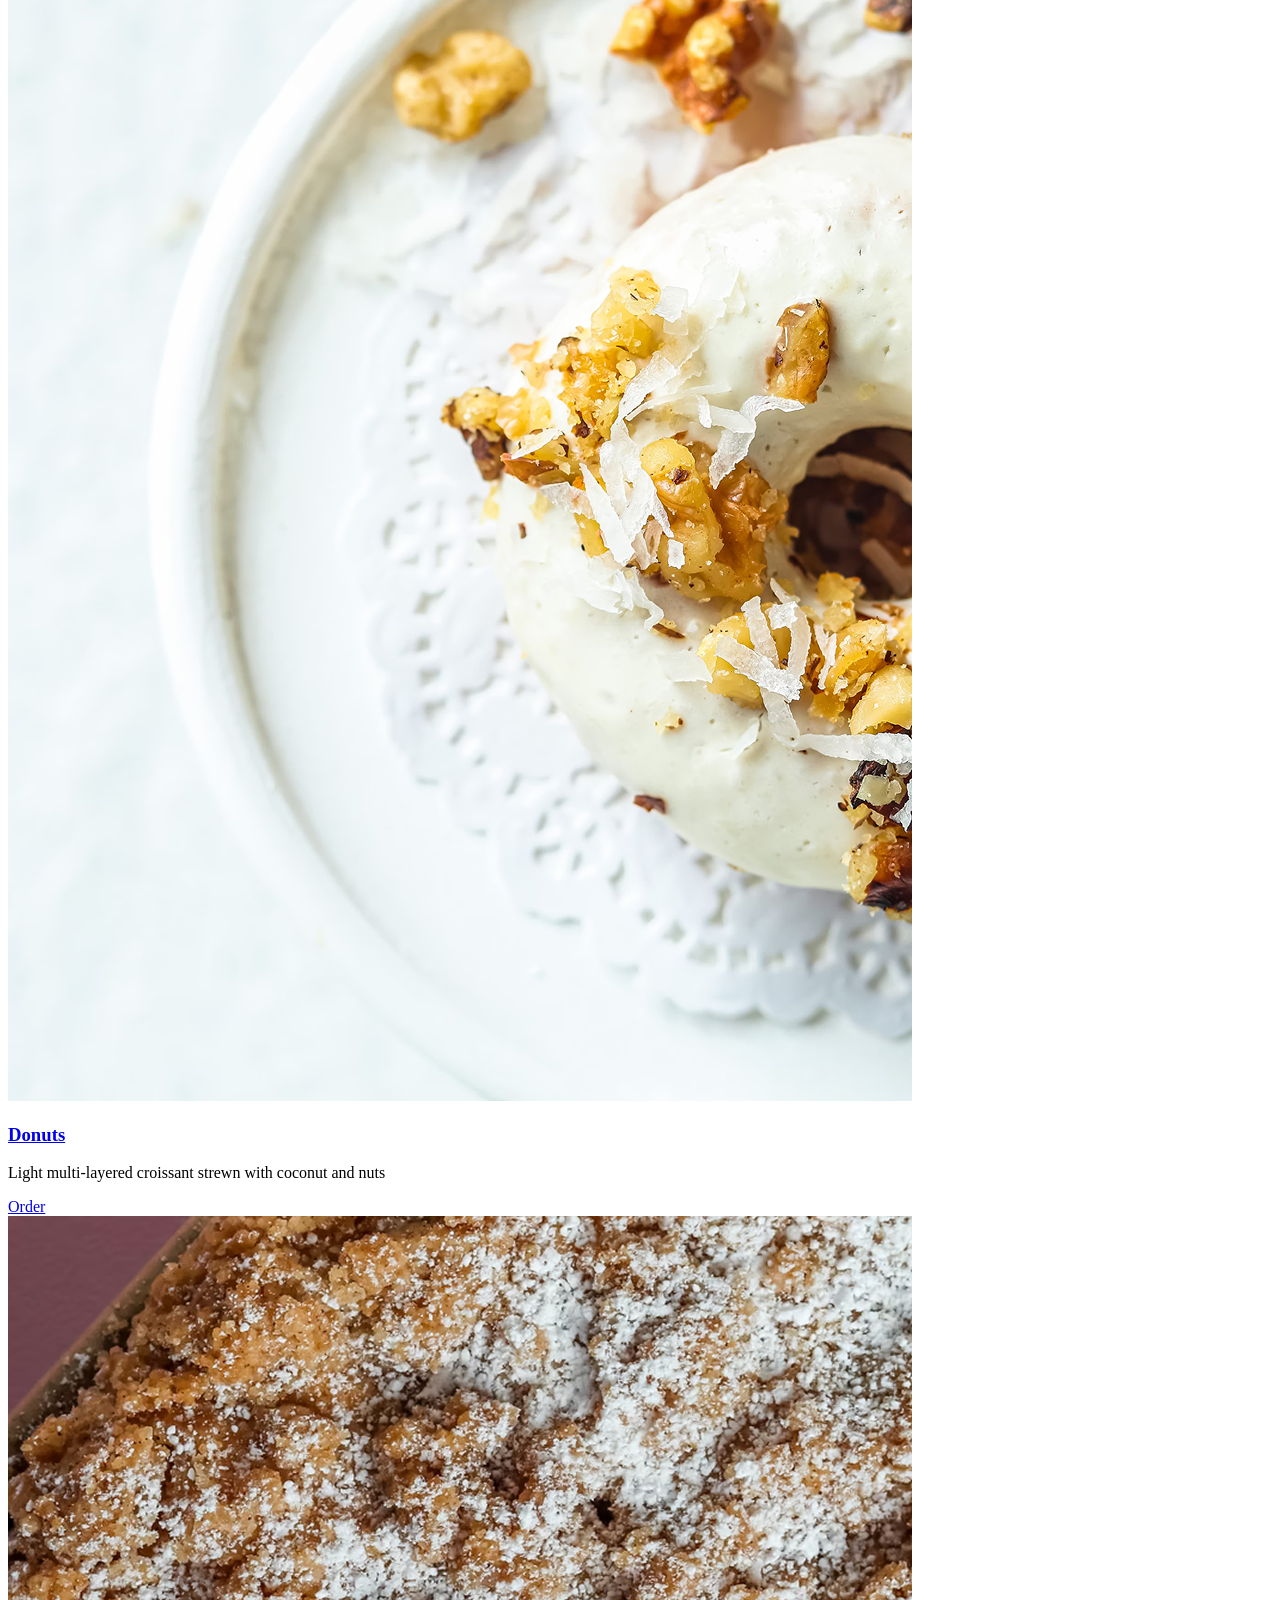
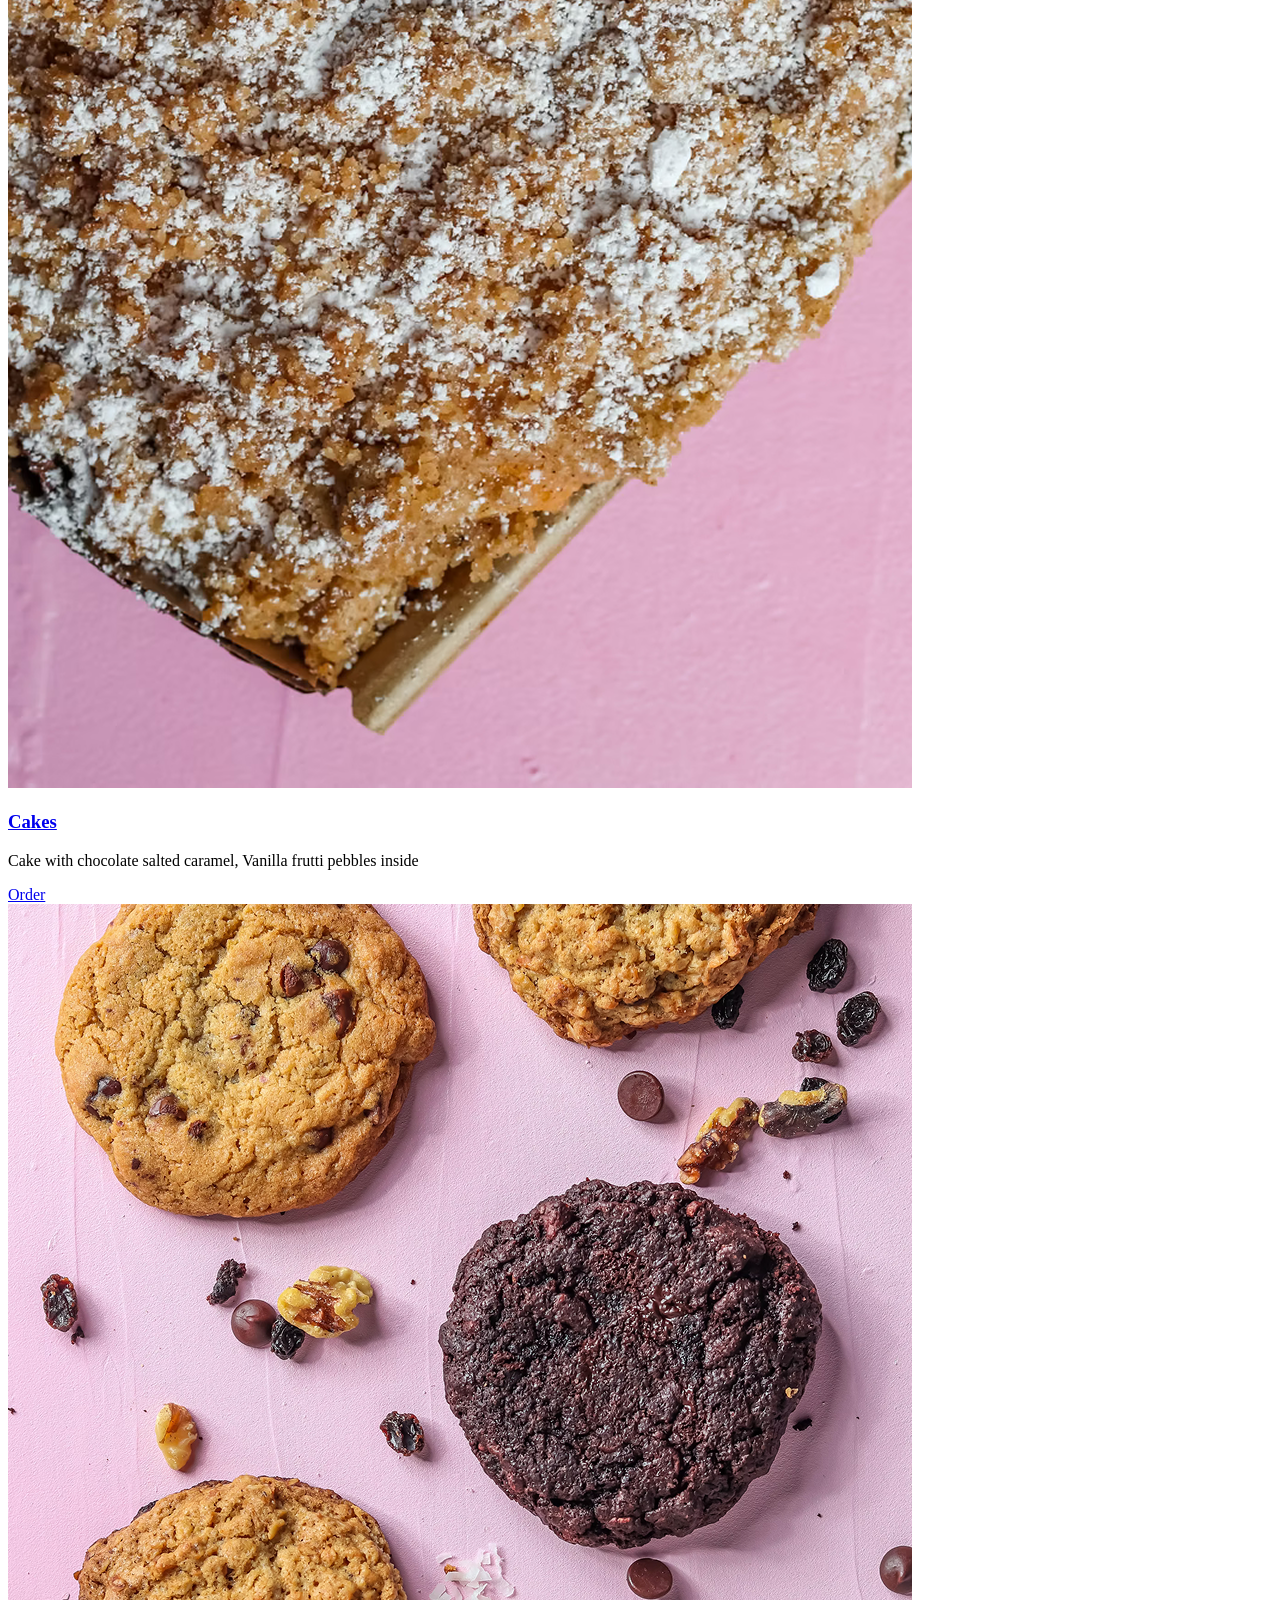
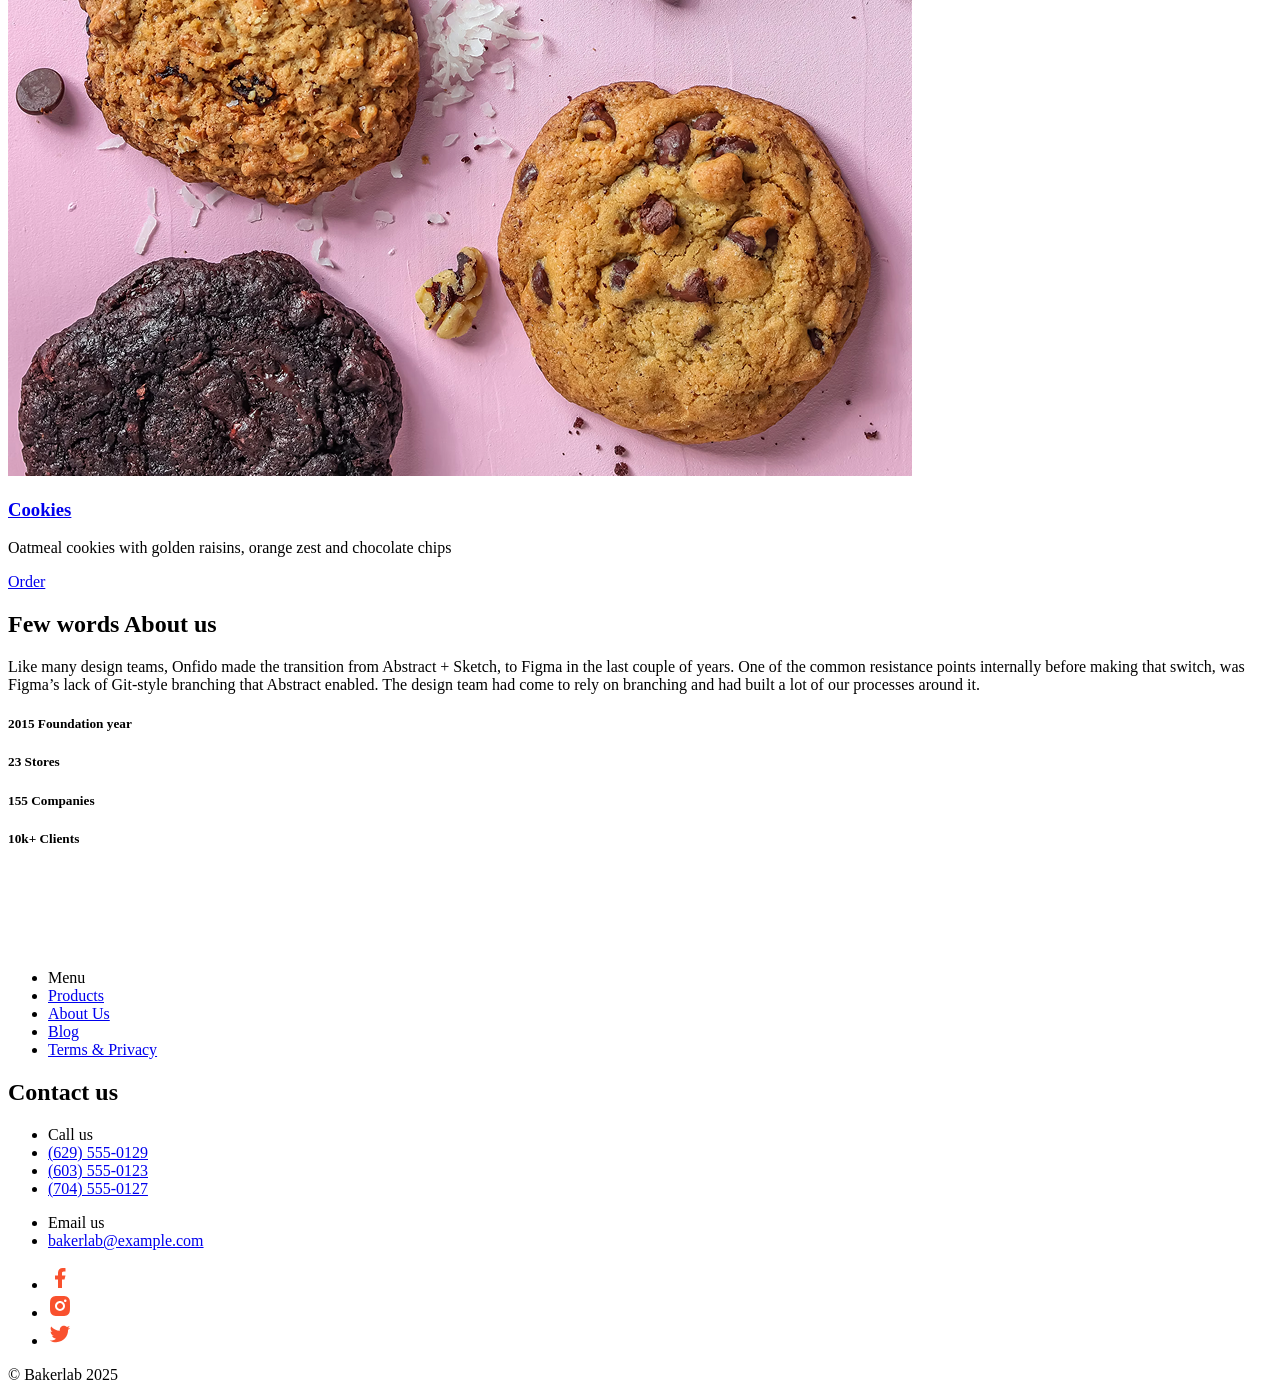
==== commit 877bd340: "Update index.html" ====
--- a/src/index.html
+++ b/src/index.html
@@ -552,7 +552,7 @@
                 </a>
               </li>
             </ul>
-            <p class="footer__social-rights">© Bakerlab 2022</p>
+            <p class="footer__social-rights">© Bakerlab 2025</p>
           </div>
         </div>
       </div>
